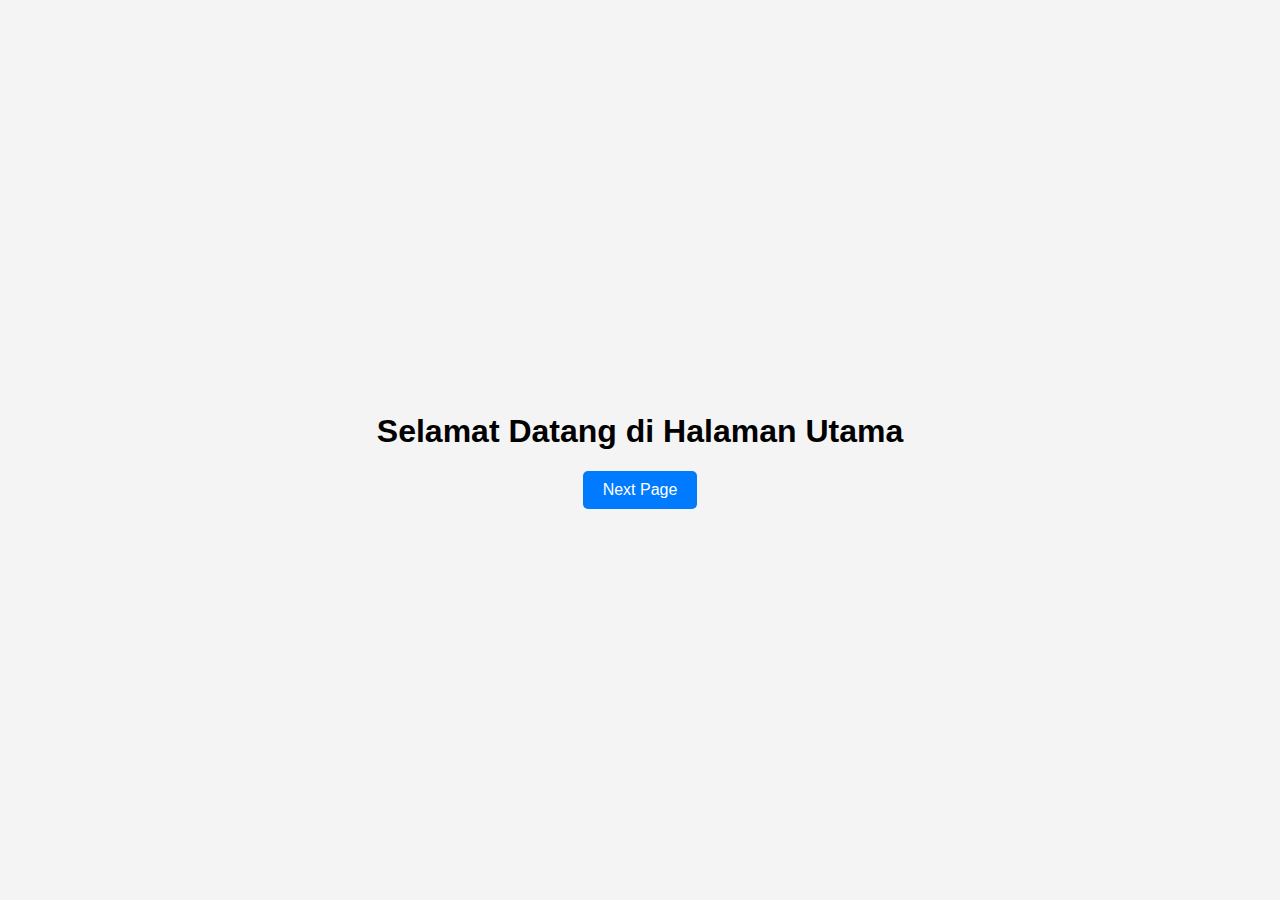
==== index.html @ 085fab32 "Update index.html" ====
<!DOCTYPE html>
<html lang="id">
<head>
    <meta charset="UTF-8">
    <meta name="viewport" content="width=device-width, initial-scale=1.0">
    <title>Halaman Utama</title>
    <style>
        body {
            font-family: Arial, sans-serif;
            display: flex;
            flex-direction: column;
            justify-content: center;
            align-items: center;
            height: 100vh;
            margin: 0;
            background-color: #f4f4f4;
        }
        button {
            padding: 10px 20px;
            font-size: 16px;
            cursor: pointer;
            border: none;
            border-radius: 5px;
            background-color: #007BFF;
            color: white;
        }
        button:hover {
            background-color: #0056b3;
        }
    </style>
</head>
<body>
    <h1>Selamat Datang di Halaman Utama</h1>
    <button onclick="dreamganz.github.io/Page='hello.html'">Next Page</button>
</body>
</html>
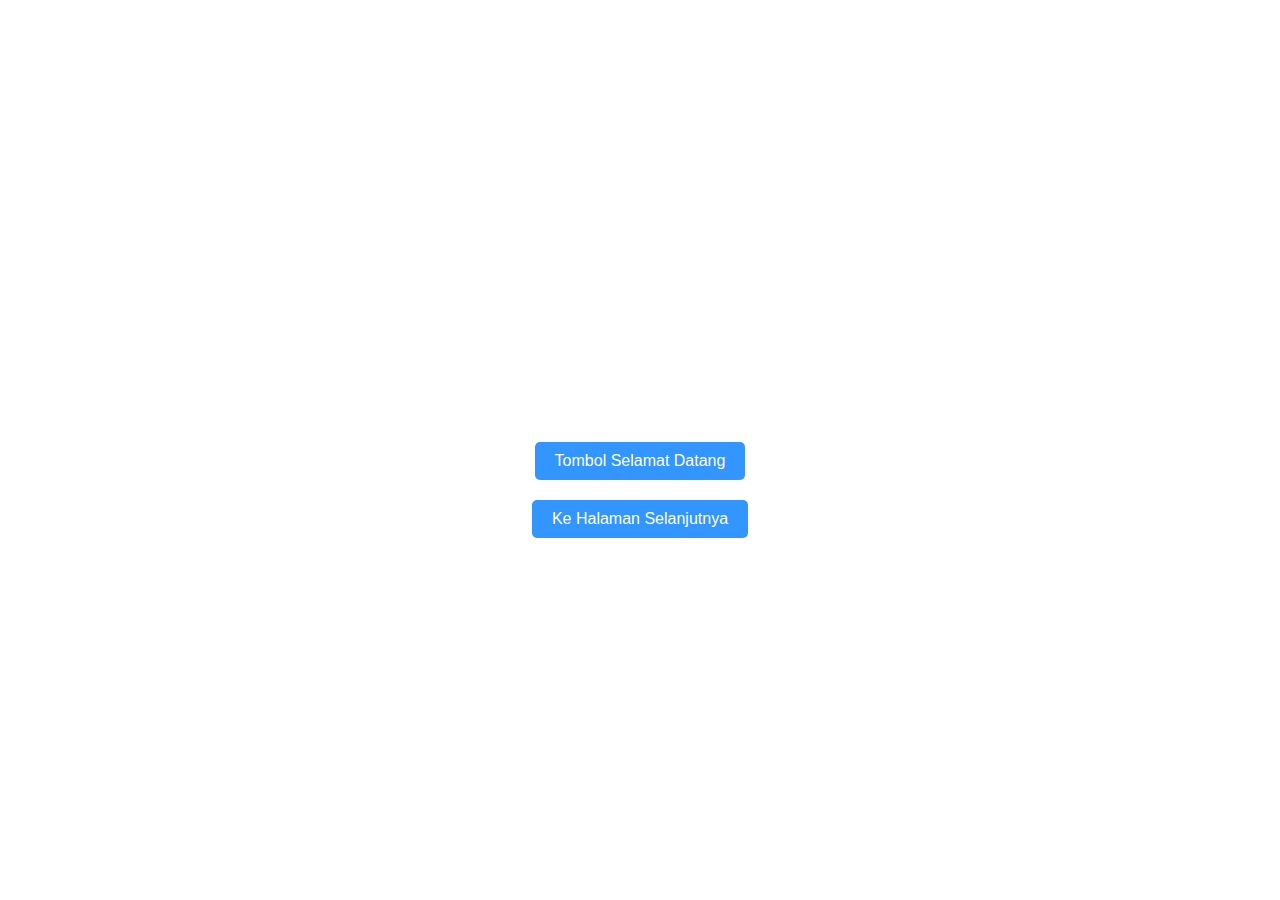
==== commit c3171a09: "Update index.html" ====
--- a/index.html
+++ b/index.html
@@ -9,28 +9,78 @@
             font-family: Arial, sans-serif;
             display: flex;
             flex-direction: column;
+            align-items: center;
             justify-content: center;
-            align-items: center;
             height: 100vh;
             margin: 0;
-            background-color: #f4f4f4;
+            background-image: url('background-hujan.jpg'); /* Ganti dengan URL gambar Anda */
+            background-size: cover;
+            background-position: center;
+            color: white; /* Mengubah warna teks agar kontras */
         }
         button {
             padding: 10px 20px;
-            font-size: 16px;
-            cursor: pointer;
+            margin: 10px;
             border: none;
             border-radius: 5px;
-            background-color: #007BFF;
+            background-color: rgba(0, 123, 255, 0.8); /* Warna dengan transparansi */
             color: white;
+            cursor: pointer;
+            font-size: 16px;
         }
         button:hover {
-            background-color: #0056b3;
+            background-color: rgba(0, 86, 179, 0.8);
+        }
+        #popup {
+            display: none;
+            position: fixed;
+            top: 50%;
+            left: 50%;
+            transform: translate(-50%, -50%);
+            padding: 20px;
+            background-color: rgba(255, 255, 255, 0.9); /* Warna latar belakang pop-up */
+            border: 1px solid #ccc;
+            box-shadow: 0 0 10px rgba(0, 0, 0, 0.1);
+            color: black; /* Mengubah warna teks pop-up */
+        }
+        #overlay {
+            display: none;
+            position: fixed;
+            top: 0;
+            left: 0;
+            width: 100%;
+            height: 100%;
+            background: rgba(0, 0, 0, 0.6);
         }
     </style>
 </head>
 <body>
-    <h1>Selamat Datang di Halaman Utama</h1>
-    <button onclick="dreamganz.github.io/Page='hello.html'">Next Page</button>
+
+    <h1>Selamat Datang di Halaman Utama!</h1>
+    <button id="welcomeBtn">Tombol Selamat Datang</button>
+    <button onclick="location.href='halaman-selanjutnya.html'">Ke Halaman Selanjutnya</button>
+
+    <div id="overlay"></div>
+    <div id="popup">
+        <p>Selamat datang! Terima kasih telah mengunjungi halaman ini.</p>
+        <button onclick="closePopup()">Tutup</button>
+    </div>
+
+    <script>
+        const welcomeBtn = document.getElementById('welcomeBtn');
+        const popup = document.getElementById('popup');
+        const overlay = document.getElementById('overlay');
+
+        welcomeBtn.onclick = function() {
+            overlay.style.display = 'block';
+            popup.style.display = 'block';
+        };
+
+        function closePopup() {
+            overlay.style.display = 'none';
+            popup.style.display = 'none';
+        }
+    </script>
+
 </body>
-</html>
+</html>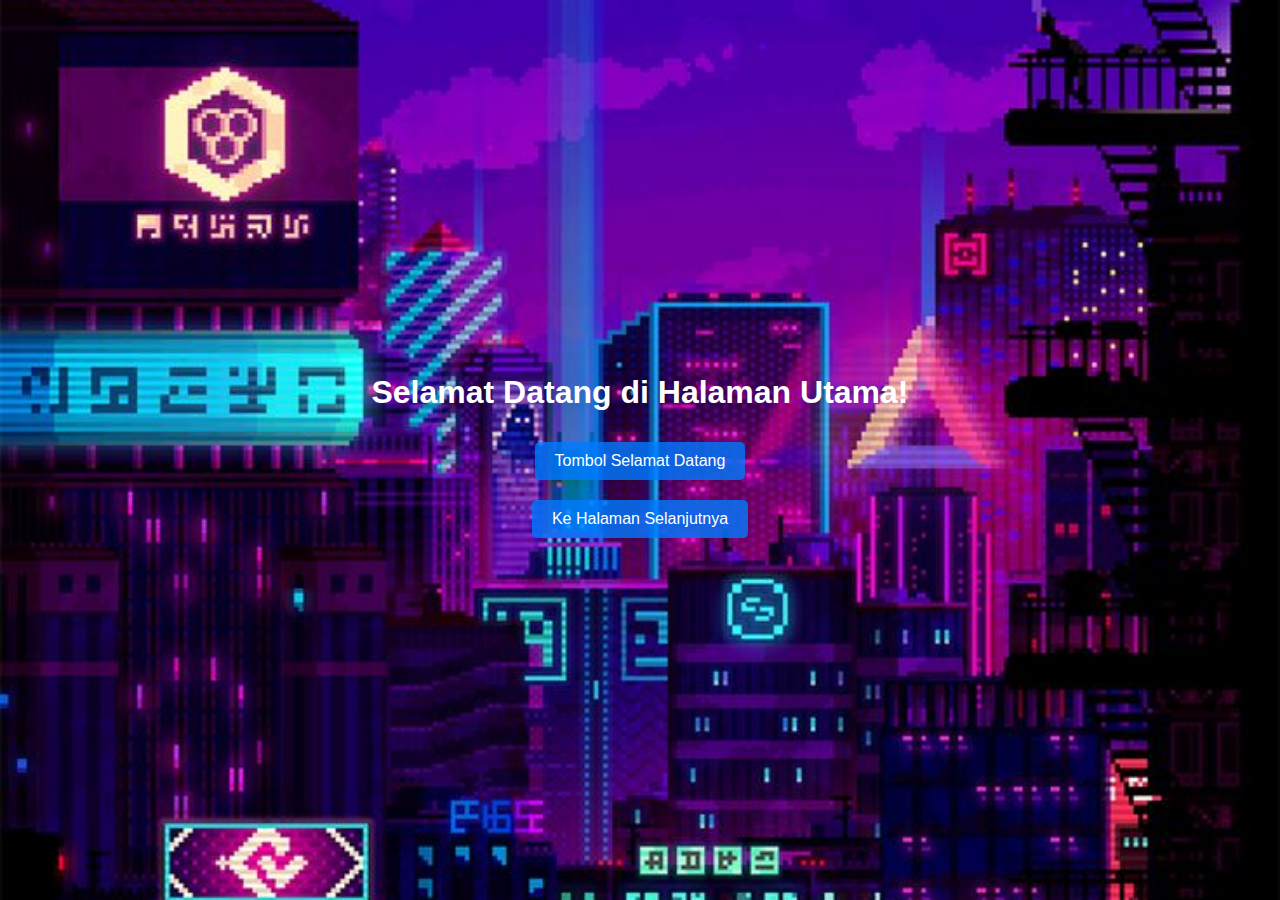
==== commit 5348c70b: "Update index.html" ====
--- a/index.html
+++ b/index.html
@@ -13,7 +13,7 @@
             justify-content: center;
             height: 100vh;
             margin: 0;
-            background-image: url('background-hujan.jpg'); /* Ganti dengan URL gambar Anda */
+            background-image: url('background.jpeg'); /* Ganti dengan URL gambar Anda */
             background-size: cover;
             background-position: center;
             color: white; /* Mengubah warna teks agar kontras */
@@ -83,4 +83,4 @@
     </script>
 
 </body>
-</html>+</html>
